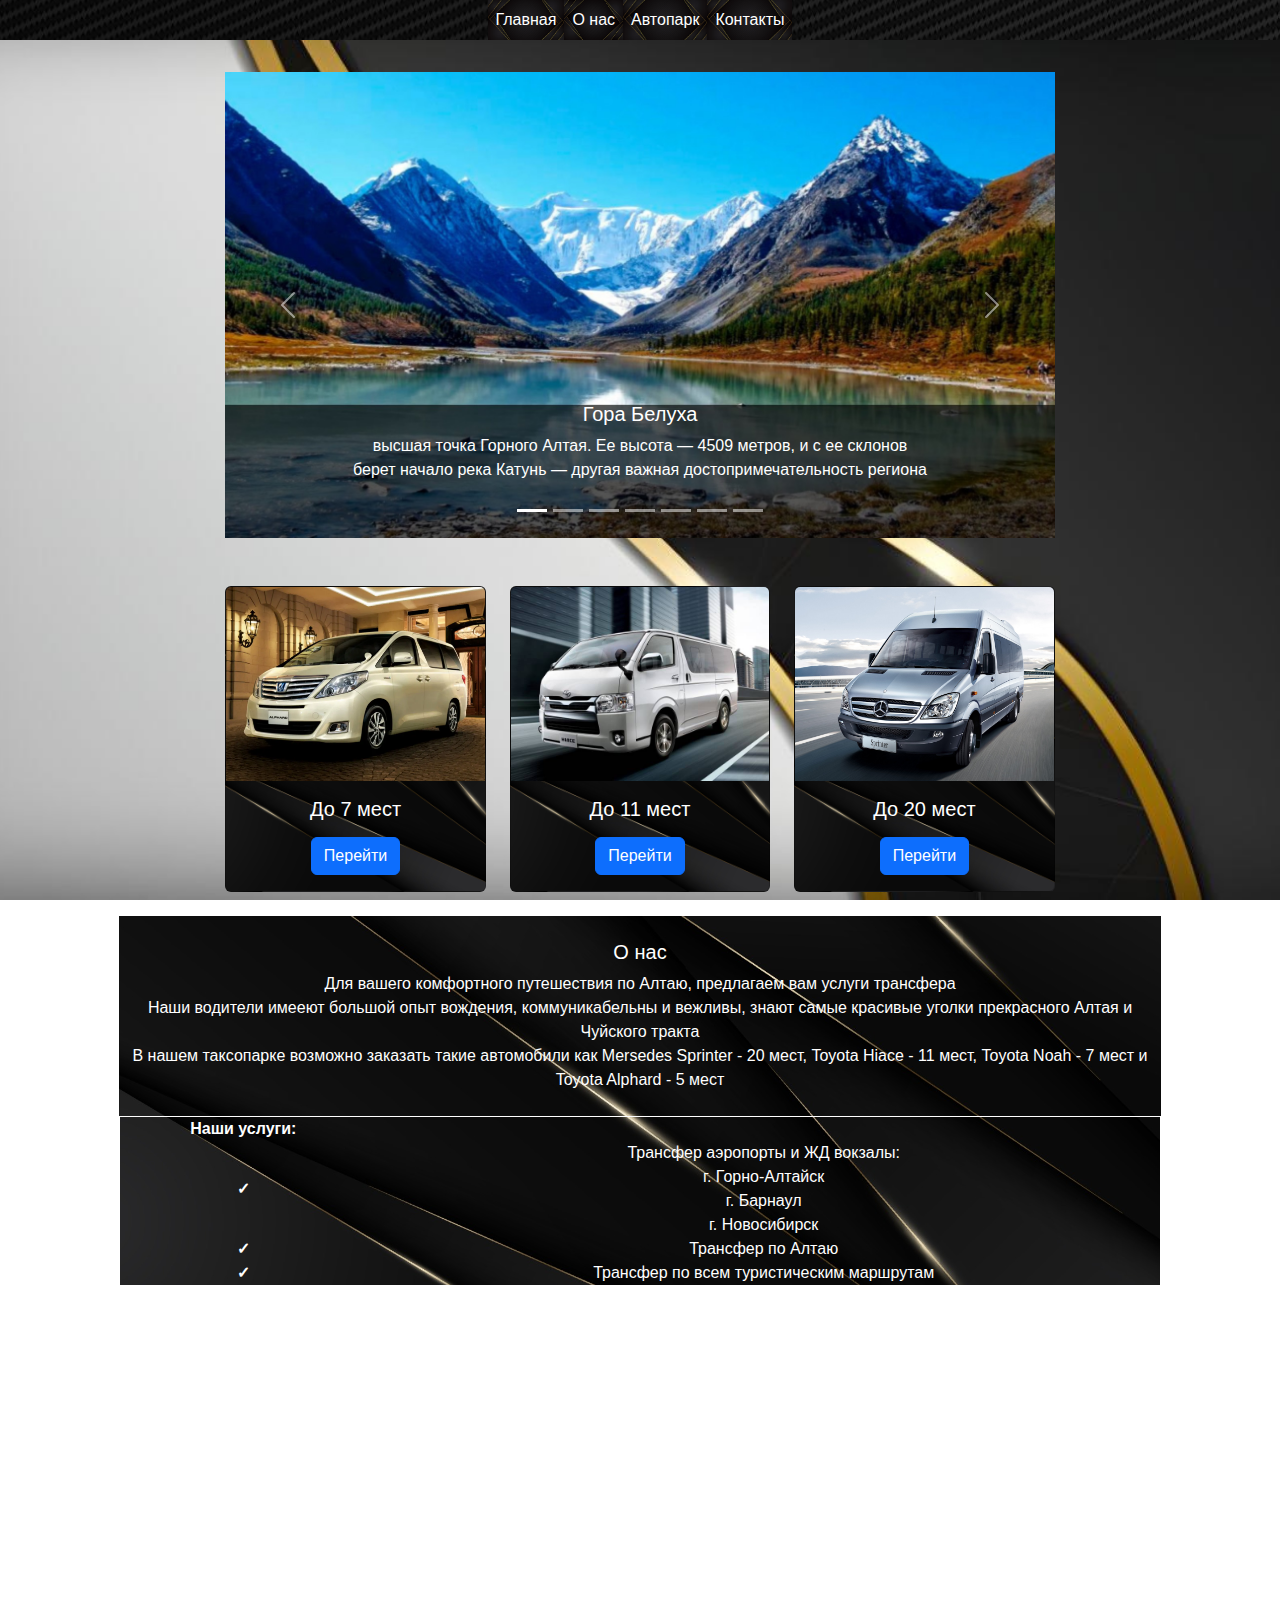
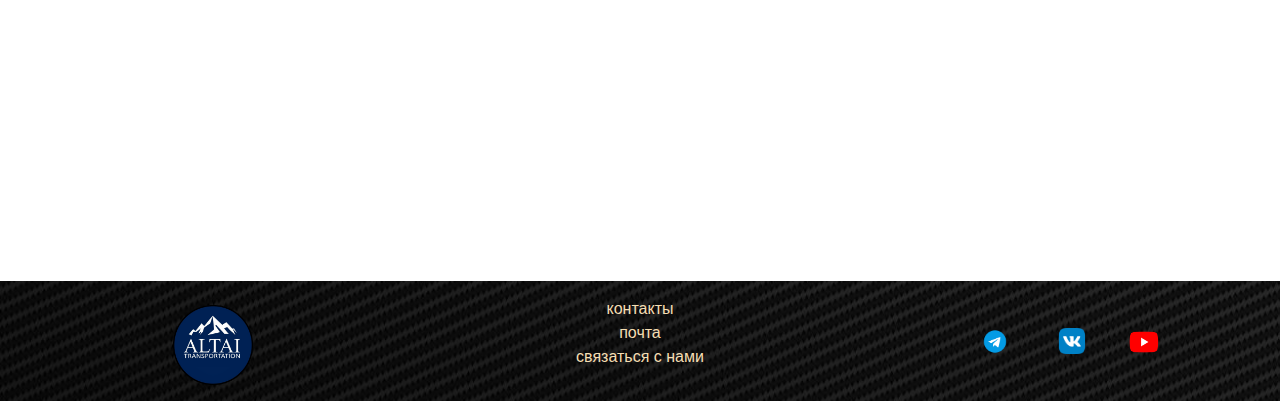
==== index.html @ bd909006 "Add files via upload" ====
<!DOCTYPE html>
<html lang="en">
<head>
    <meta charset="UTF-8">
    <meta name="viewport" content="width=device-width, initial-scale=1.0">
    <title>Главная</title>
    <link href="https://cdn.jsdelivr.net/npm/bootstrap@5.3.3/dist/css/bootstrap.min.css" rel="stylesheet" integrity="sha384-QWTKZyjpPEjISv5WaRU9OFeRpok6YctnYmDr5pNlyT2bRjXh0JMhjY6hW+ALEwIH" crossorigin="anonymous">
    <link rel="stylesheet" href="source/styles/mystyles.css">
    <link rel="icon" type="image/png" href="source/images/logo.png">
</head>

<body>
  <header>
    <div class="header-top">
      <nav class="navbar navbar-expand-lg">
        <!-- <div class="container-fluid"> -->
          <!-- <a class="navbar-brand" href="#">Трансфер Алтай</a> -->
          <button class="navbar-toggler" type="button" data-bs-toggle="collapse" data-bs-target="#navbarNav" aria-controls="navbarNav" aria-expanded="false" aria-label="Toggle navigation">
            <span class="navbar-toggler-icon">
              <span></span>
            </span>
          </button>
          <div class="collapse navbar-collapse" id="navbarNav">
            <ul class="navbar-nav">
              <li class="nav-item-active">
                <a class="nav-link active" aria-current="page" href="/">Главная</a>
              </li>
              <li class="nav-item">
                <a class="nav-link" href="description.html">О нас</a>
              </li>
              <li class="nav-item">
                <a class="nav-link" href="cars.html">Автопарк</a>
              </li>
              <li class="nav-item">
                <a class="nav-link" href="contacts.html">Контакты</a>
              </li>
            </ul>
          </div>
        <!-- </div> -->
      </nav>
    </div>
  </header>

    <section> 
      <!-- карусель -->
    <div>
      <br>
      
      <br>
    </div>
      <div class="container-fluid mt-4 mb-4">
        <div class="row">
          <div class="col-lg-2">
          </div>
          <div class="col-lg-8">
            <div id="carouselExampleCaptions" class="carousel slide">
              <div class="carousel-indicators">
                <button type="button" data-bs-target="#carouselExampleCaptions" data-bs-slide-to="0" class="active" aria-current="true" aria-label="Slide 1"></button>
                <button type="button" data-bs-target="#carouselExampleCaptions" data-bs-slide-to="1" aria-label="Slide 2"></button>
                <button type="button" data-bs-target="#carouselExampleCaptions" data-bs-slide-to="2" aria-label="Slide 3"></button>
                <button type="button" data-bs-target="#carouselExampleCaptions" data-bs-slide-to="3" aria-label="Slide 4"></button>
                <button type="button" data-bs-target="#carouselExampleCaptions" data-bs-slide-to="4" aria-label="Slide 5"></button>
                <button type="button" data-bs-target="#carouselExampleCaptions" data-bs-slide-to="5" aria-label="Slide 6"></button>
                <button type="button" data-bs-target="#carouselExampleCaptions" data-bs-slide-to="6" aria-label="Slide 7"></button>
              </div>
              <div class="carousel-inner">
                <div class="carousel-item active">
                  <img src="source/images/beluha.jpg" class="d-block w-100" alt="Ошибка загрузки изображения">
                  <div class="carousel-caption d-none d-md-block">
                    <h5>Гора Белуха</h5>
                    <p>высшая точка Горного Алтая. Ее высота — 4509 метров, и с ее склонов берет начало река Катунь — другая важная достопримечательность региона</p>
                  </div>
                </div>
                <div class="carousel-item">
                  <img src="source/images/teletskoe.jpg" class="d-block w-100" alt="Ошибка загрузки изображения">
                  <div class="carousel-caption d-none d-md-block">
                    <h5>Телецкое озеро</h5>
                    <p>большое и пресноводное, признано объектом всемирного наследия Юнеско</p>
                  </div>
                </div>
                <div class="carousel-item">
                  <img src="source/images/katu-iaryk.jpg" class="d-block w-100" alt="Ошибка загрузки изображения">
                  <div class="carousel-caption d-none d-md-block">
                    <h5>Перевал Кату-Ярык</h5>
                    <p>Some representative placeholder content for the third slide.</p>
                  </div>
                </div>
                <div class="carousel-item">
                  <img src="source/images/kucherlinskoe.jpg" class="d-block w-100" alt="Ошибка загрузки изображения">
                  <div class="carousel-caption d-none d-md-block">
                    <h5>Кучерлинское озеро</h5>
                    <p>чистейшее озеро с бирюзовой водой, вокруг — снежные верхушки гор и их склоны, покрытые лесом</p>
                  </div>
                </div>
                <div class="carousel-item">
                  <img src="source/images/chuiskiy-trakt.jpg" class="d-block w-100" alt="Ошибка загрузки изображения">
                  <div class="carousel-caption d-none d-md-block">
                    <h5>Чуйский тракт</h5>
                    <p>по всей своей длине проходит по красивой местности, где можно сделать чудесные фото, найти отдых и развлечения на любой вкус</p>
                  </div>
                </div>
                <div class="carousel-item">
                  <img src="source/images/geizerovoe-ozero.jpg" class="d-block w-100" alt="Ошибка загрузки изображения">
                  <div class="carousel-caption d-none d-md-block">
                    <h5>Гейзеровое озеро</h5>
                    <p>по всей своей длине проходит по красивой местности, где можно сделать чудесные фото, найти отдых и развлечения на любой вкус</p>
                  </div>
                </div>
                <div class="carousel-item">
                  <img src="source/images/manjerok.jpg" class="d-block w-100" alt="Ошибка загрузки изображения">
                  <div class="carousel-caption d-none d-md-block">
                    <h5>Манжерок</h5>
                    <p>крупнейший всесезонный курорт на Алтае. Сюда приезжают более миллиона гостей в год, тут работает пять канатных дорог, длина горнолыжных трасс — 50 км</p>
                  </div>
                </div>
              </div>
              <button class="carousel-control-prev" type="button" data-bs-target="#carouselExampleCaptions" data-bs-slide="prev">
                <span class="carousel-control-prev-icon" aria-hidden="true"></span>
                <span class="visually-hidden">Previous</span>
              </button>
              <button class="carousel-control-next" type="button" data-bs-target="#carouselExampleCaptions" data-bs-slide="next">
                <span class="carousel-control-next-icon" aria-hidden="true"></span>
                <span class="visually-hidden">Next</span>
              </button>
            </div>
          </div>
          <div class="col-lg-2">
          </div>
        </div>
      </div>
      

      <!-- карта товара -->
      <div class="container-fluid mt-4">
        <div class="row">
          <div class="col-lg-2">
          </div>
          <div class="col-lg-8 col-md-12">
            <div class="row">
              <div class="col mt-4">
                <div class="card">
                  <img src="source/images/card-1.jpg" class="card-img-top" alt="Ошибка загрузки изображения">
                  <div class="card-body">
                    <h5 class="card-title">До 7 мест</h5>
                    <p class="card-text"></p>
                    <a href="cars.html" class="btn btn-primary">Перейти</a>
                  </div>
                </div>
              </div>
              <div class="col mt-4">
                <div class="card">
                  <img src="source/images/card-2.jpg" class="card-img-top" alt="Ошибка загрузки изображения">
                  <div class="card-body">
                    <h5 class="card-title">До 11 мест</h5>
                    <p class="card-text"></p>
                    <a href="cars.html" class="btn btn-primary">Перейти</a>
                  </div>
                </div>
              </div>
              <div class="col mt-4">
                <div class="card">
                  <img src="source/images/card-3.jpg" class="card-img-top" alt="Ошибка загрузки изображения">
                  <div class="card-body">
                    <h5 class="card-title">До 20 мест</h5>
                    <p class="card-text"></p>
                    <a href="cars.html" class="btn btn-primary">Перейти</a>
                  </div>
                </div>
              </div>
            </div>
          </div>
          <div class="col-lg-2 col-md-12">
          </div>
        </div>
      </div>

      <!-- Описание -->
      <div class="container-fluid mt-4">
        <div class="row">
          <div class="col-lg-1">
          </div>
          <div class="col-lg-10">
            <div class="opisanie">
              <br>
              <h5>О нас</h5>
              Для вашего комфортного путешествия по Алтаю, предлагаем вам услуги трансфера
              <br>
              Наши водители имееют большой опыт вождения, коммуникабельны и вежливы, знают самые красивые уголки прекрасного Алтая и Чуйского тракта
              <br>В нашем таксопарке возможно заказать такие автомобили как Mersedes Sprinter - 20 мест, Toyota Hiace - 11 мест, Toyota Noah - 7 мест и Toyota Alphard - 5 мест
              <br>
              <br>
              <table>
                <thead>
                
                  <th scope="col">Наши услуги:</th>
                  <td></td>
                  
                </thead>
                <tbody>
                  <tr>
                    <th scope="row">&#10003;</th>
                    <td>Трансфер аэропорты и ЖД вокзалы:
                      <br>г. Горно-Алтайск 
                      <br>г. Барнаул
                      <br>г. Новосибирск
                    </td>
                  </tr>
                  <tr>
                    <th scope="row">&#10003;</th>
                    <td>Трансфер по Алтаю</td>
                  </tr>
                  <tr>
                    <th scope="row">&#10003;</th>
                    <td colspan="2">Трансфер по всем туристическим маршрутам</td>
                  </tr>
                </tbody>
              </table>
            </div>
          </div>
          <div class="col-lg-1">
          </div>
        </div>
      </div>

      <div class="container-fluid mt-4 mb-4">
        <div class="row">
          <div class="col-lg-1">
          </div>
          <div class="col-lg-10">
            <div id="carouselExampleSlidesOnly" class="carousel slide" data-bs-ride="carousel">
              <div class="carousel-inner">
                <div class="carousel-item-vid">
                  <iframe width="100%" height="540vh" src="https://www.youtube-nocookie.com/embed/XSnAJPYzHUk?si=7XuSetWe2ubp-sk6&amp;start=1" title="YouTube video player" frameborder="0" allow="accelerometer; autoplay; clipboard-write; encrypted-media; gyroscope; picture-in-picture; web-share" referrerpolicy="strict-origin-when-cross-origin" allowfullscreen></iframe>
                </div>
              </div>
            </div>
          </div>
          <div class="col-lg-1">
          </div>
          
      </div> 
     
      
    </section>

    <footer>
      <div class="container-fluid mt-4 footer-background">
        <div class="row">
          <div class="col-lg-4 mt-4 col-md-12 footer-text media-links" >
            <p><img src="source/images/logo.png" width="80px"> </p>
          </div>
          <div class="col-lg-4 col-md-12 footer-text text-center" >
            <p><a href="contacts.html">контакты</a> <br><a href="mailto:altaytransportation@gmail.com"> почта</a> <br><a href="https://vk.com/eldar_kynyev"> связаться с нами</a></p>
          </div>          
          <div class="col-lg-4 col-md-12 media-links" >
            <a href="https://t.me/transfer_Altay_04"> <img style="width: 40px; margin-inline: 1em;" src="source/images/tg.png" alt="Ошибка загрузки изображения"></a>
            <a href="https://vk.com/altai_transportation"> <img style="width: 50px; margin-inline: 1em;" src="source/images/vk.png" alt="Ошибка загрузки изображения"></a>
            <a href="https://youtube.com/@mega-altai?si=QmJ0fH0mbCthKyN1"> <img style="width: 30px; margin-inline: 1em;" src="source/images/youtube.png" alt="Ошибка загрузки изображения"></a>
          </div>          
        </div>
      </div>
    </footer>

    <script src="https://cdn.jsdelivr.net/npm/bootstrap@5.3.3/dist/js/bootstrap.bundle.min.js" integrity="sha384-YvpcrYf0tY3lHB60NNkmXc5s9fDVZLESaAA55NDzOxhy9GkcIdslK1eN7N6jIeHz" crossorigin="anonymous"></script>
</html>
---- source/styles/mystyles.css ----
*{
    margin: 0;
    padding: 0;
}

/* навигационное меню */
.header-top{
    position:fixed;
    top:0;
    left:0;
    width: 100%;
    z-index: 999;
}




.navbar-toggler-icon{
    position: relative;
    display: flex;
    align-items: center;
    justify-content: center;
    background-image: none;
}
.navbar-toggler-icon::before{
    content: "";
    position: absolute;
    left: 0;
    top: 5px;
    height: 2px;
    width: 100%;
    background: #ffffff;
}

.navbar-toggler-icon::after{
    content: "";
    position: absolute;
    left: 0;
    bottom: 5px;
    height: 2px;
    width: 100%;
    background: #ffffff;
}

.navbar-toggler-icon>span{
    height: 2px;
    width: 100%;
    background: #ffffff;
}  




.nav-item{
    background: url(/source/images/bg-3.jpg) center center/cover no-repeat content-box;
    text-align: center;
}
.nav-link{
    color:rgb(255, 255, 255);
    background: url() center center ;
}
.navbar.navbar-expand-lg{
    --bs-bg-opacity: 1;
    background: #ffffff url(/source/images/bg-nav.jpg) center center/cover no-repeat content-box;
}
.navbar-nav .nav-link.active, .navbar-nav .nav-link.show {
    color: rgb(255, 255, 255);
}

.nav-item-active{
    background: url(/source/images/bg-3.jpg) center center/cover no-repeat content-box;
    text-align: center;
}
.navbar{
    --bs-navbar-padding-y: 0rem;
}
.collapse.navbar-collapse{
    justify-content: center;
}

body{
    background: url(/source/images/backgrpound-1.jpg) center center no-repeat fixed;
    background-size: cover;
    height: 100%;
    position: relative;
    color: white;
    font-family: Arial, Helvetica, sans-serif;
    font-size: 100%;
}

/* карта товара */
.card{
    color: white;
    text-align: center;
    background: url(/source/images/bg-card.jpg) center/cover;
}

/* о нас */
.opisanie{
    background: url(/source/images/bg-card.jpg) center/cover;
    text-align: center;
}
table{
    text-align: center;
    width:100%;
    border: 1px solid rgb(255, 255, 255);
    margin:auto ;
}

/* подвал сайта */
.footer-background{
    background: url(/source/images/bg-nav.jpg) center center;
    background-size: cover;
    margin: auto auto; 
}
.footer-text{
    color:white;
    display: flex;
    justify-content: center;
    align-items: center;
}
.media-links{
    display: flex;
    justify-content: center;
    align-items: center;
}
footer{
    position: absolute;
    width: 100%;
    height: 0px;
    bottom: 0px;
}
.footer-text a{
    text-decoration: none;
    color:wheat
}
.footer-text a:hover{
    color: rgb(255, 255, 255);
}
a{
    text-decoration: none;
}

/* Контакты */
.contact-us{
    text-align: center;
    display: flex;
    flex-direction: column;
    min-height: 85vh;
}

@media screen and (max-width:650px) {
    iframe{
        height: 200vh;
    }
}

@media screen and (max-width:480px) {
    iframe{
        height: 25vh;
    }
}

h1{
    text-align: center;
}
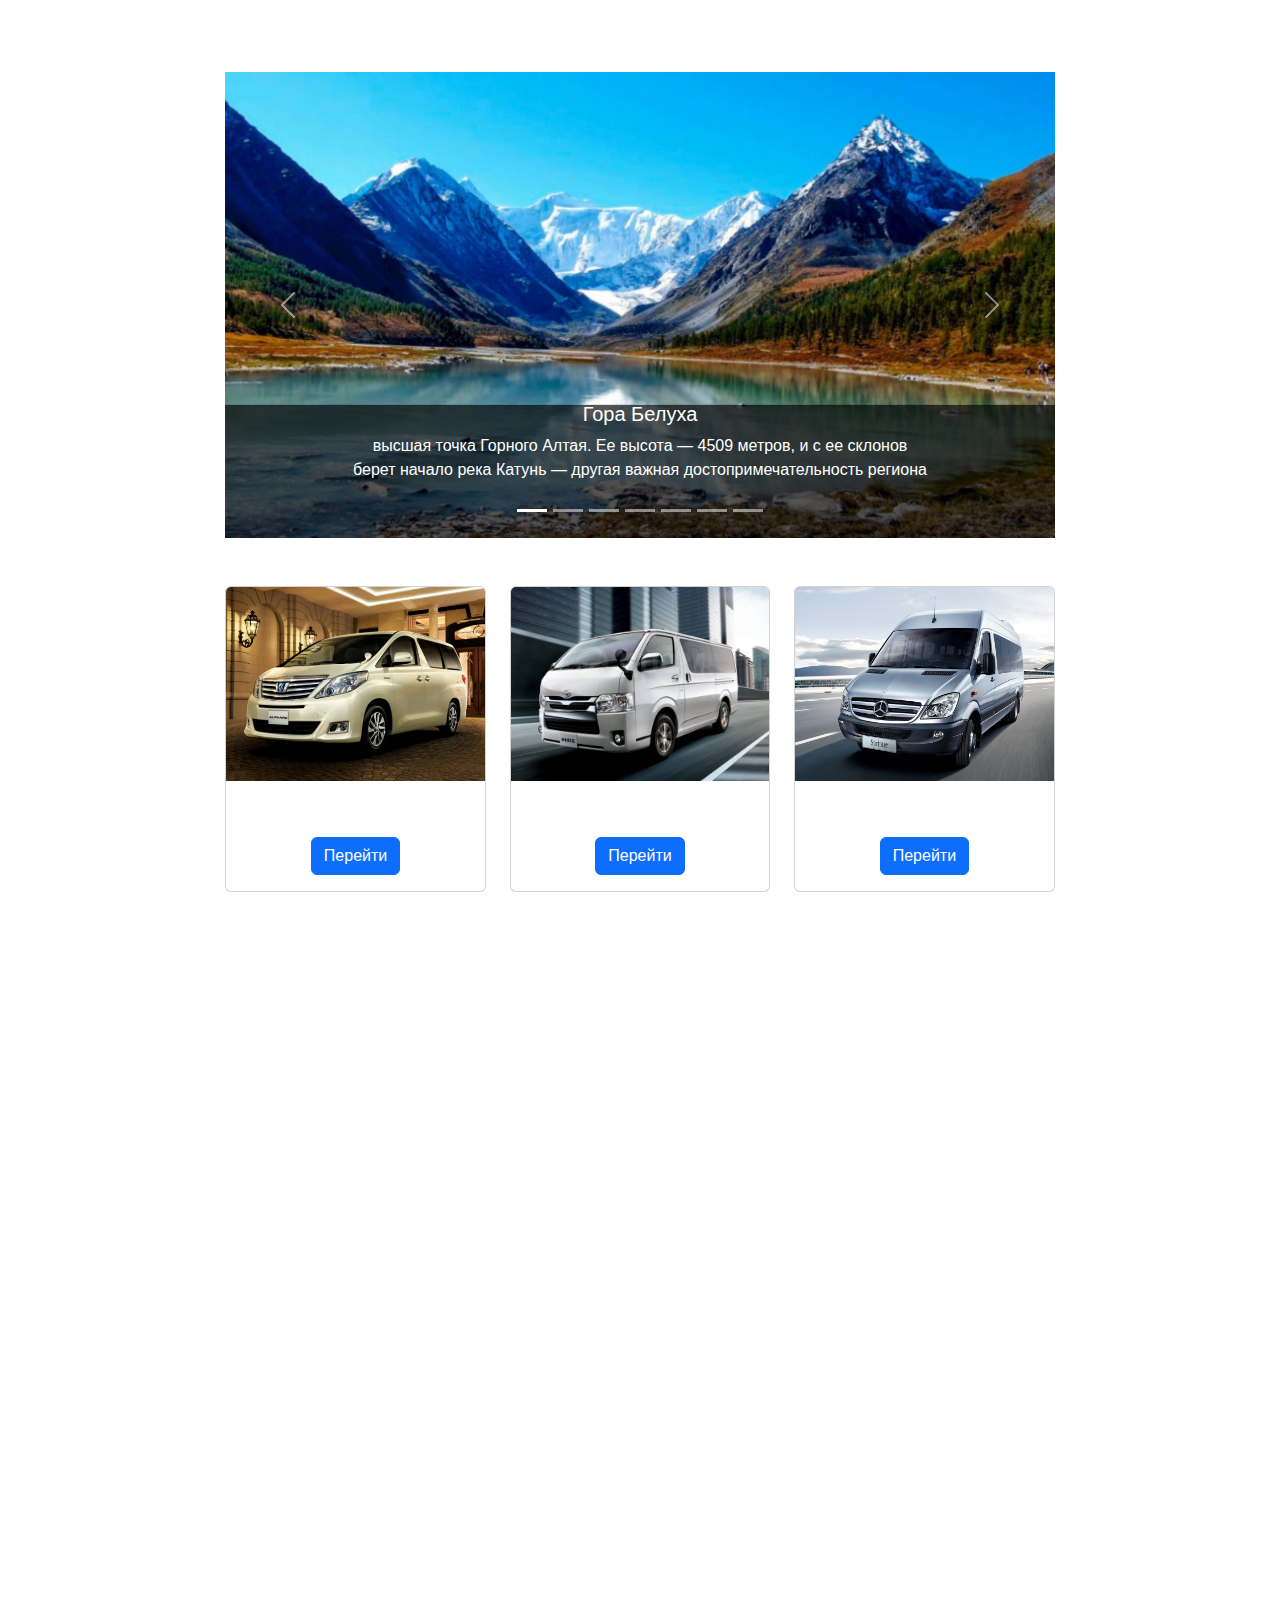
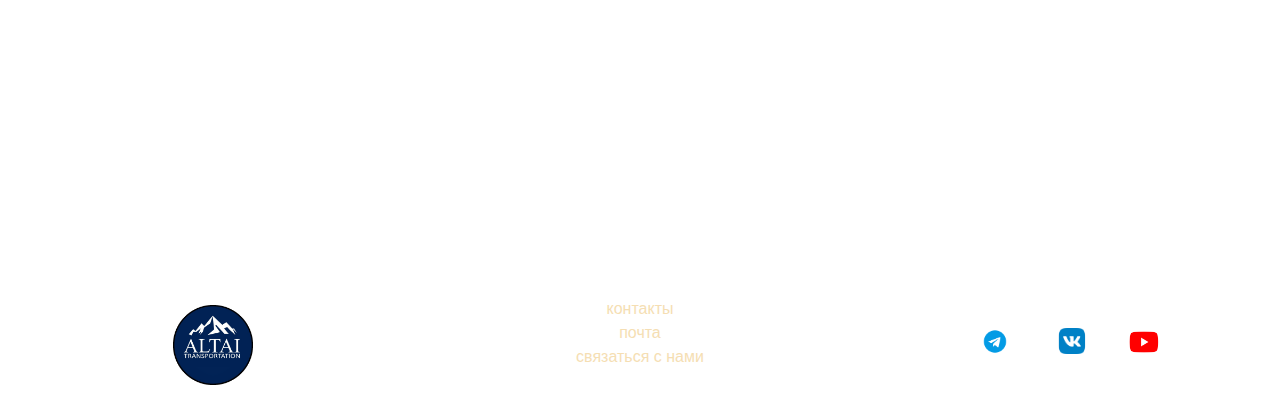
==== commit 82ae171f: "Update index.html" ====
--- a/index.html
+++ b/index.html
@@ -3,7 +3,7 @@
 <head>
     <meta charset="UTF-8">
     <meta name="viewport" content="width=device-width, initial-scale=1.0">
-    <title>Главная</title>
+    <title>Altai Transportation</title>
     <link href="https://cdn.jsdelivr.net/npm/bootstrap@5.3.3/dist/css/bootstrap.min.css" rel="stylesheet" integrity="sha384-QWTKZyjpPEjISv5WaRU9OFeRpok6YctnYmDr5pNlyT2bRjXh0JMhjY6hW+ALEwIH" crossorigin="anonymous">
     <link rel="stylesheet" href="source/styles/mystyles.css">
     <link rel="icon" type="image/png" href="source/images/logo.png">
@@ -262,4 +262,4 @@
     </footer>
 
     <script src="https://cdn.jsdelivr.net/npm/bootstrap@5.3.3/dist/js/bootstrap.bundle.min.js" integrity="sha384-YvpcrYf0tY3lHB60NNkmXc5s9fDVZLESaAA55NDzOxhy9GkcIdslK1eN7N6jIeHz" crossorigin="anonymous"></script>
-</html>+</html>
--- a/source/styles/mystyles.css
+++ b/source/styles/mystyles.css
@@ -52,7 +52,7 @@
 
 
 .nav-item{
-    background: url(/source/images/bg-3.jpg) center center/cover no-repeat content-box;
+    background: url("source/images/bg-3.jpg") center center/cover no-repeat content-box;
     text-align: center;
 }
 .nav-link{
@@ -61,14 +61,14 @@
 }
 .navbar.navbar-expand-lg{
     --bs-bg-opacity: 1;
-    background: #ffffff url(/source/images/bg-nav.jpg) center center/cover no-repeat content-box;
+    background: #ffffff url("source/images/bg-nav.jpg") center center/cover no-repeat content-box;
 }
 .navbar-nav .nav-link.active, .navbar-nav .nav-link.show {
     color: rgb(255, 255, 255);
 }
 
 .nav-item-active{
-    background: url(/source/images/bg-3.jpg) center center/cover no-repeat content-box;
+    background: url("source/images/bg-3.jpg") center center/cover no-repeat content-box;
     text-align: center;
 }
 .navbar{
@@ -79,7 +79,7 @@
 }
 
 body{
-    background: url(/source/images/backgrpound-1.jpg) center center no-repeat fixed;
+    background: url("source/images/backgrpound-1.jpg") center center no-repeat fixed;
     background-size: cover;
     height: 100%;
     position: relative;
@@ -92,12 +92,12 @@
 .card{
     color: white;
     text-align: center;
-    background: url(/source/images/bg-card.jpg) center/cover;
+    background: url("source/images/bg-card.jpg") center/cover;
 }
 
 /* о нас */
 .opisanie{
-    background: url(/source/images/bg-card.jpg) center/cover;
+    background: url("source/images/bg-card.jpg") center/cover;
     text-align: center;
 }
 table{
@@ -109,7 +109,7 @@
 
 /* подвал сайта */
 .footer-background{
-    background: url(/source/images/bg-nav.jpg) center center;
+    background: url("source/images/bg-nav.jpg") center center;
     background-size: cover;
     margin: auto auto; 
 }
